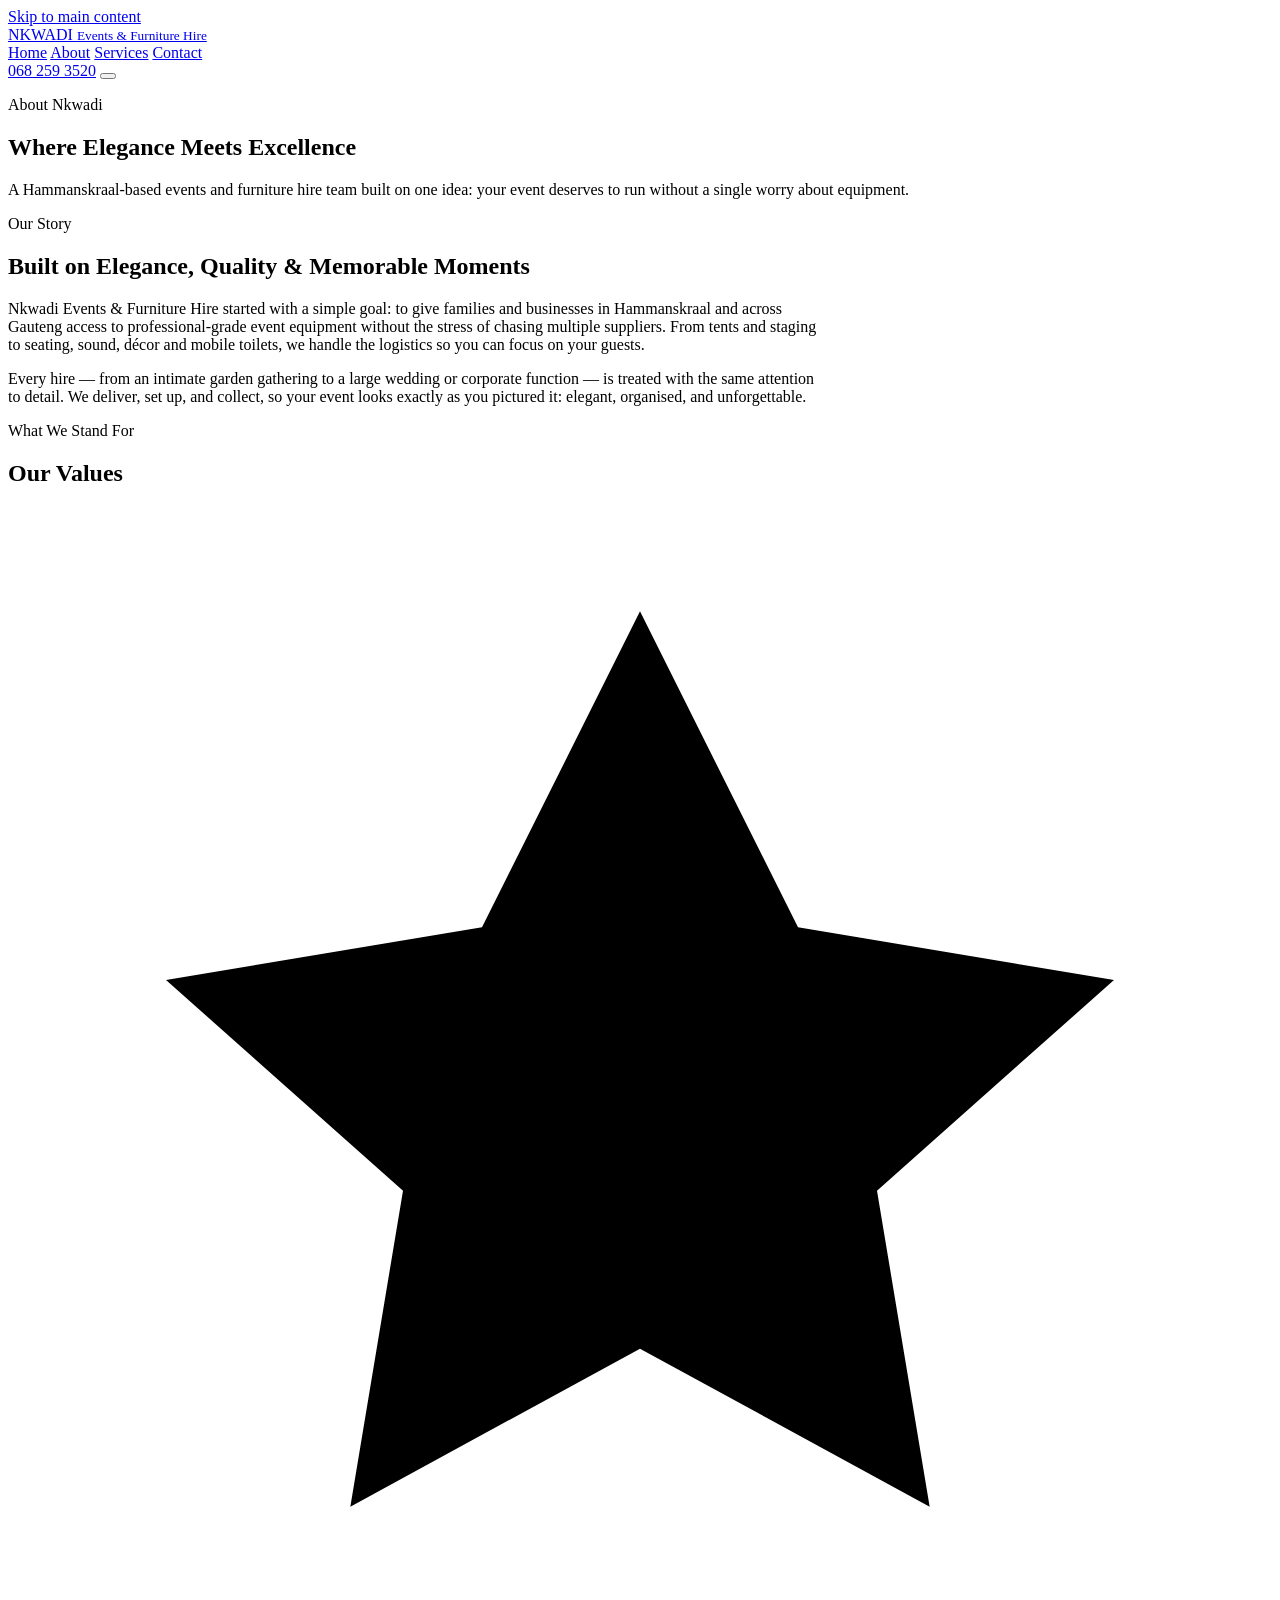
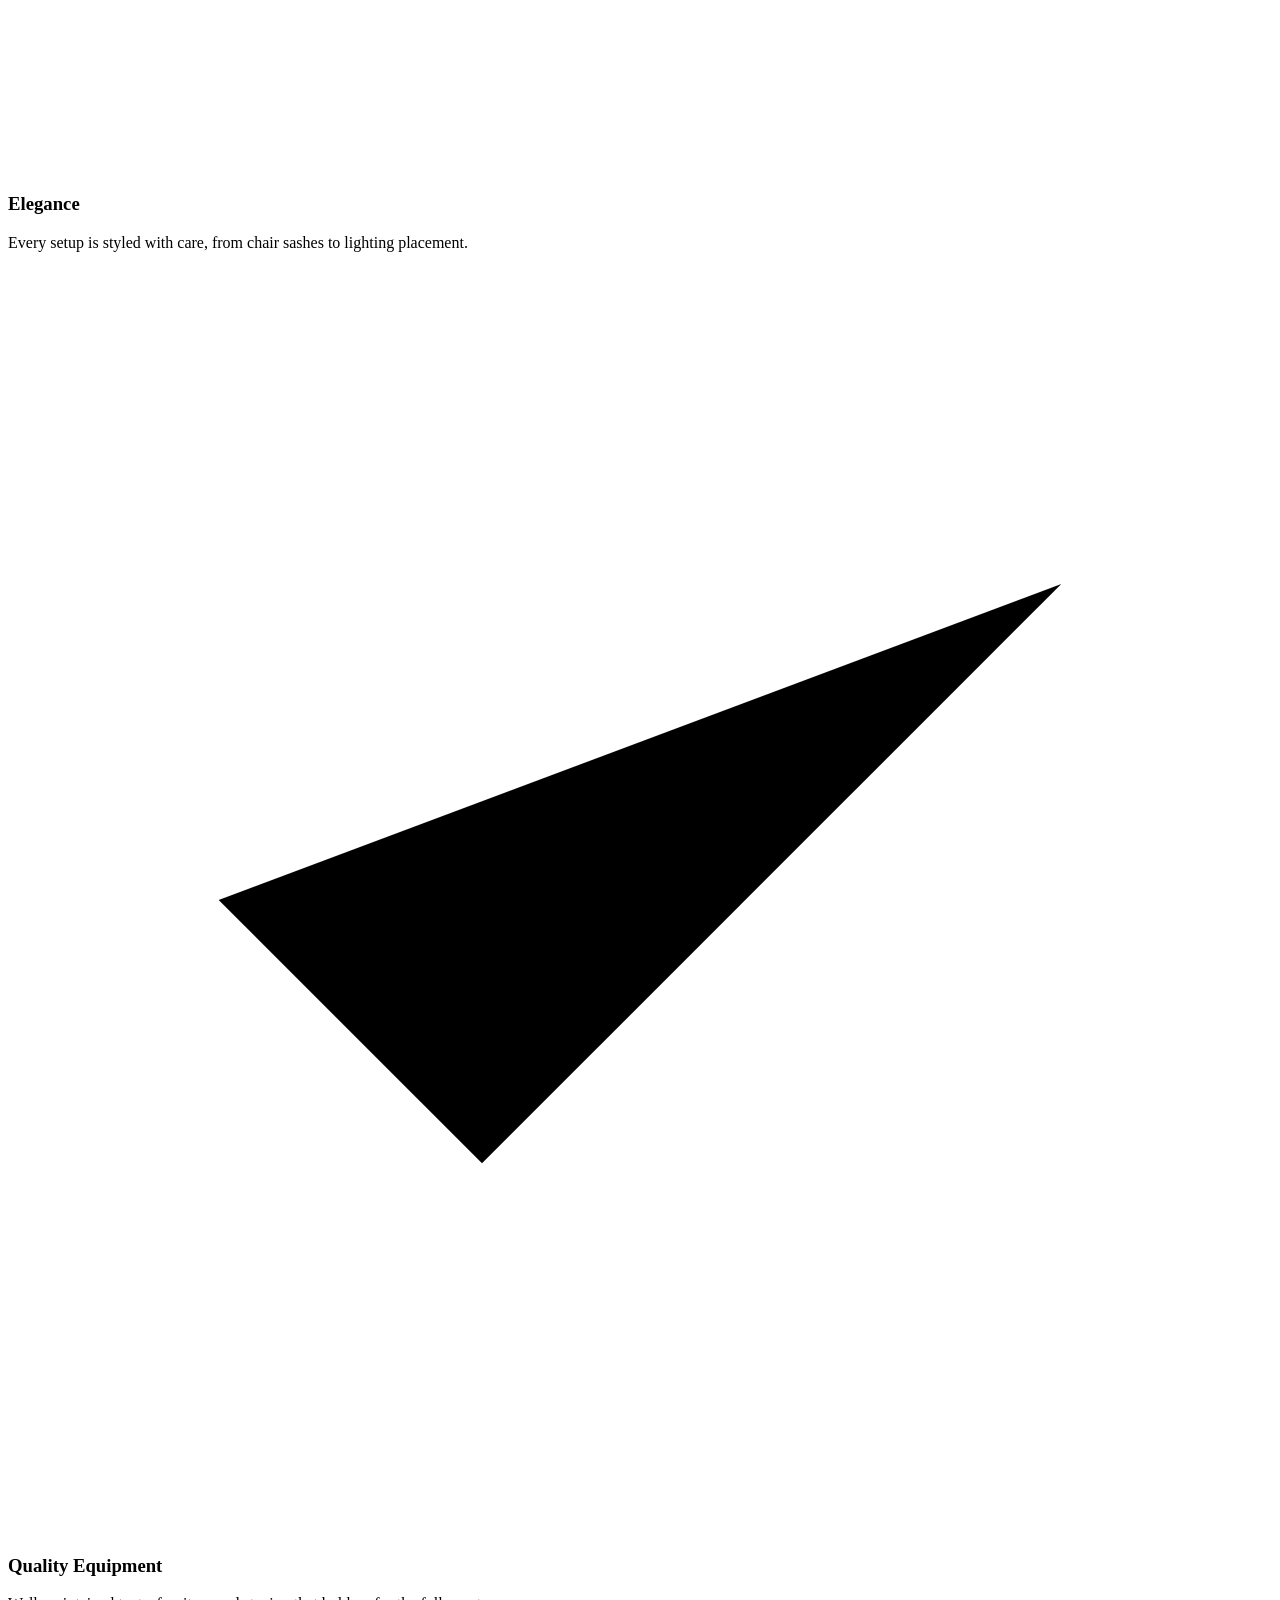
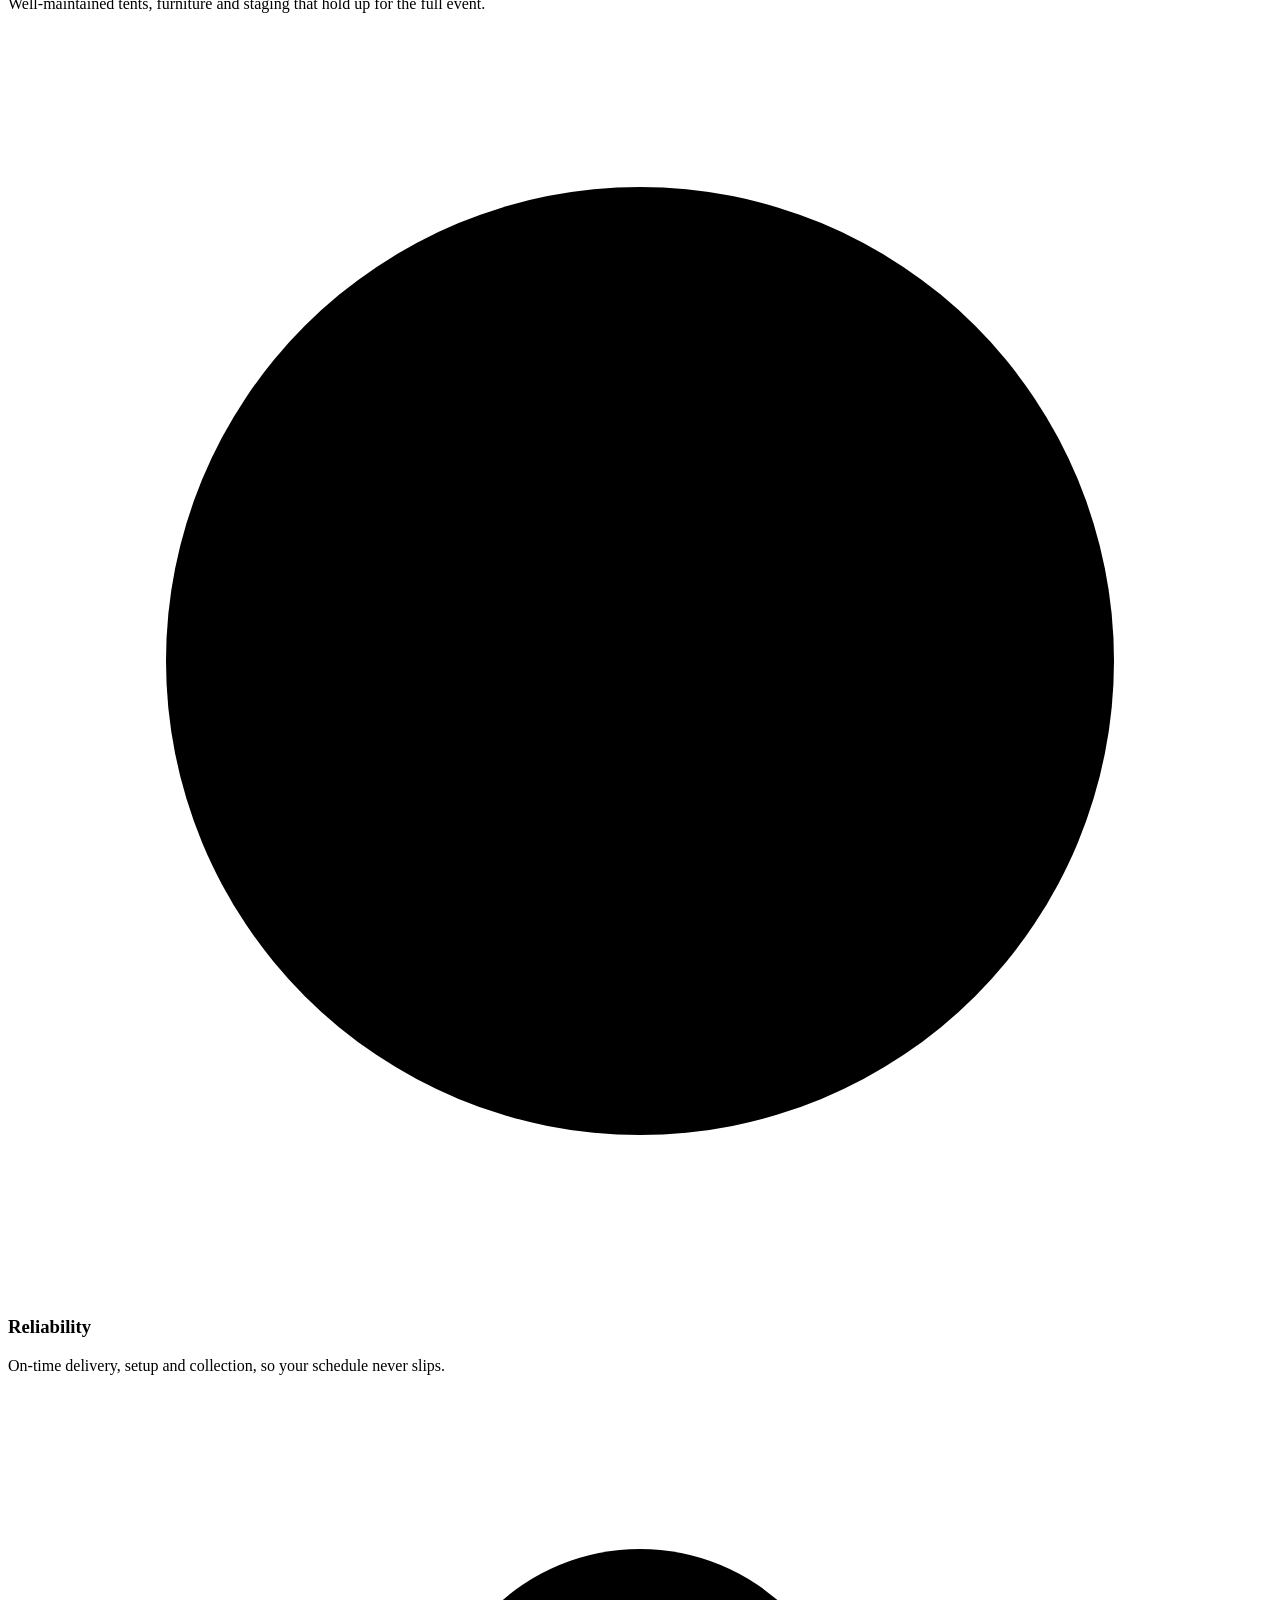
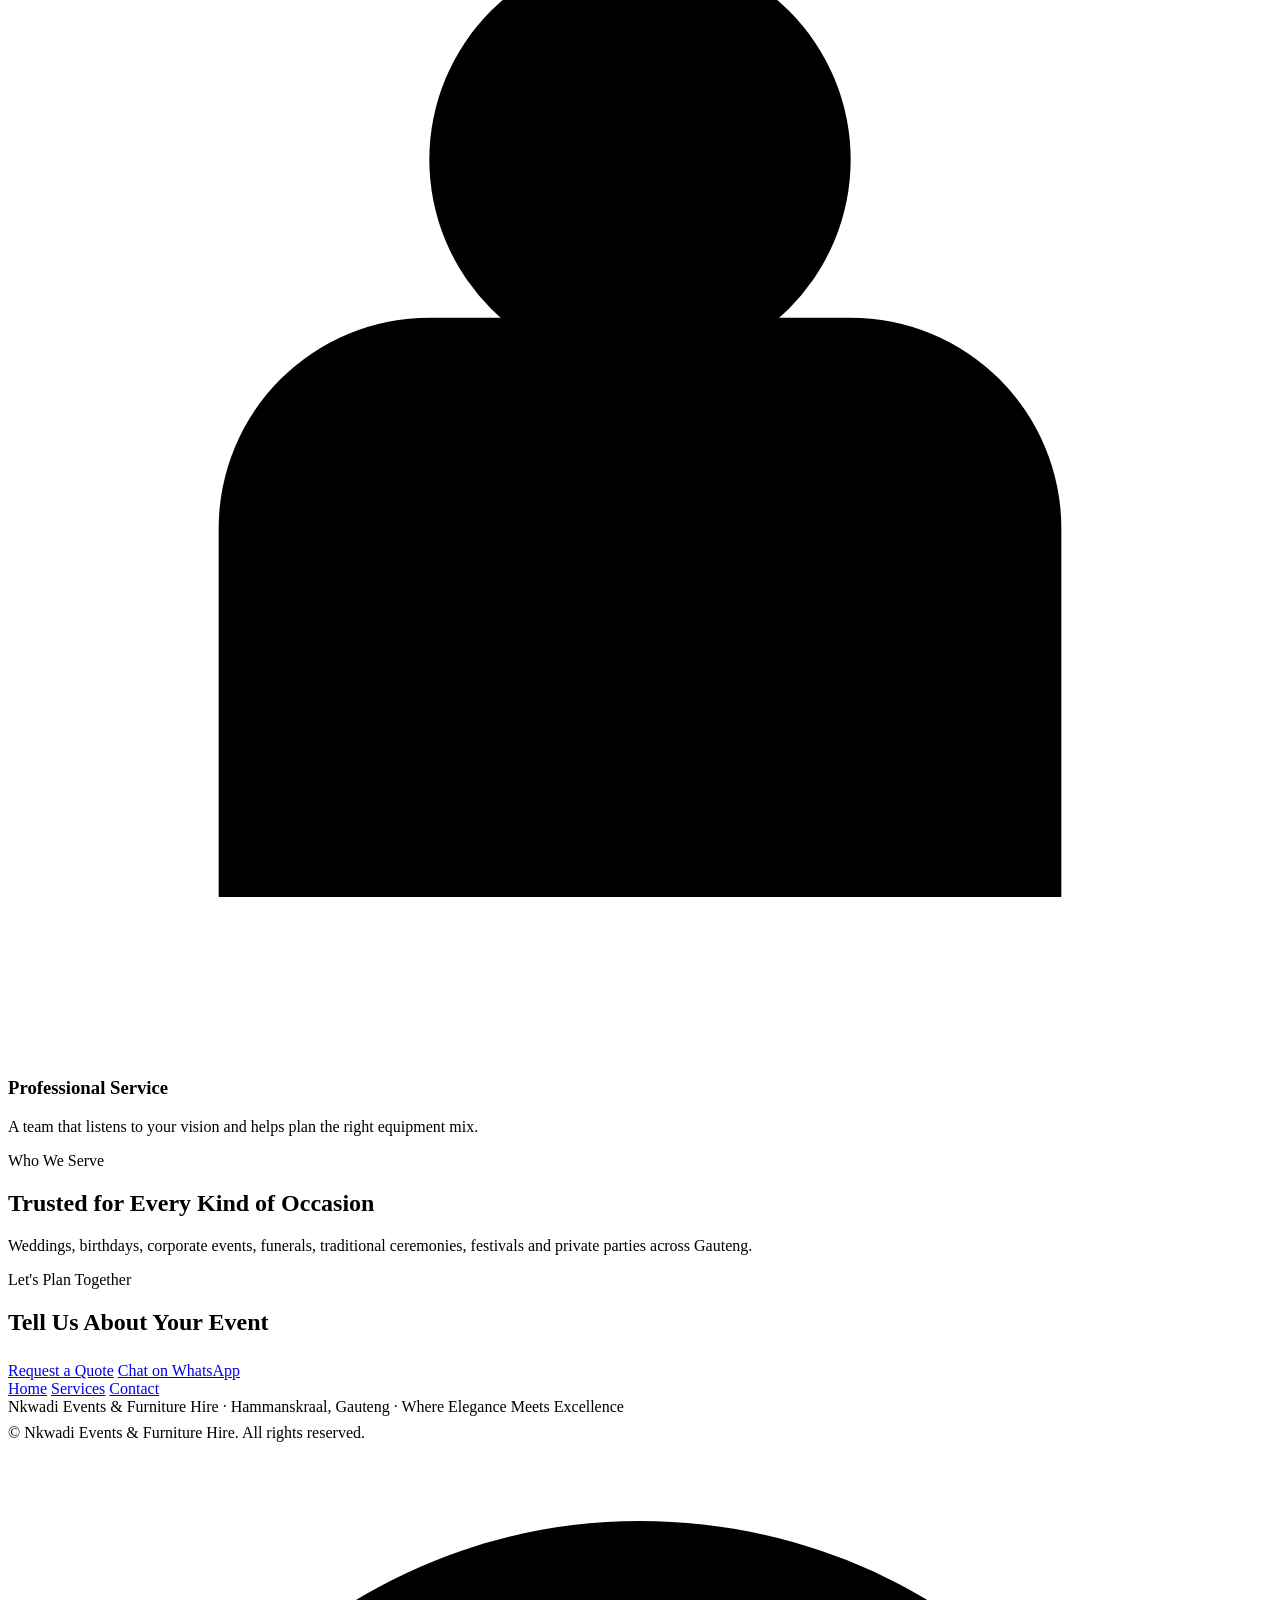
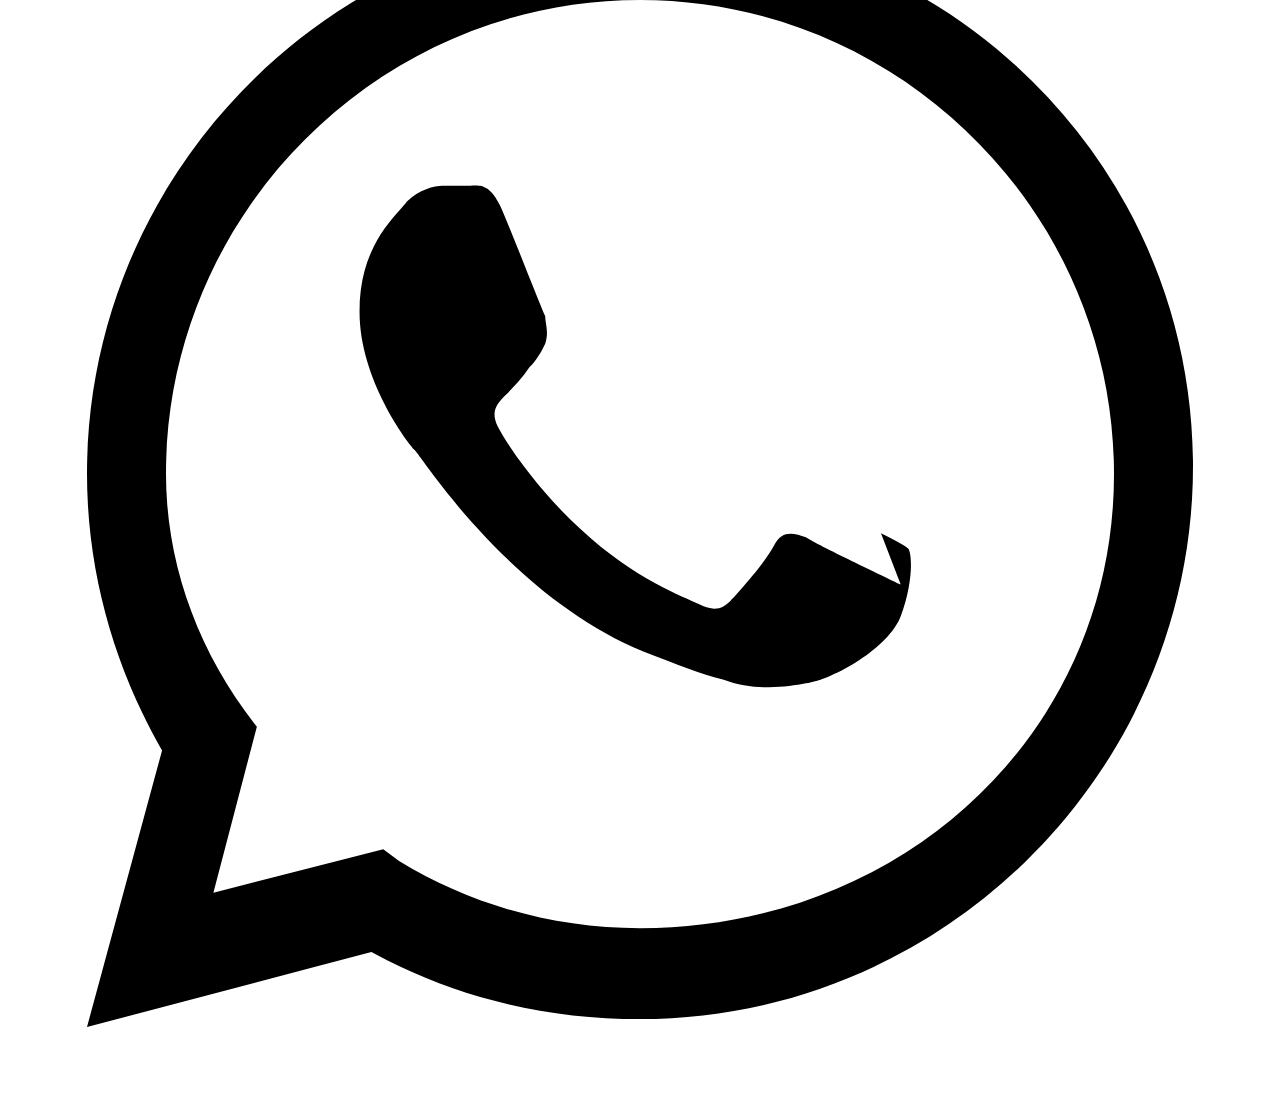
==== about.html @ ce7b0332 "Add files via upload" ====
<!DOCTYPE html>
<html lang="en">
<head>
<meta charset="UTF-8">
<meta name="viewport" content="width=device-width, initial-scale=1">

<title>About Nkwadi Events & Furniture Hire | Hammanskraal, Gauteng</title>
<meta name="description" content="Meet Nkwadi Events & Furniture Hire — a Hammanskraal-based team delivering professional event hire across Gauteng, built on elegance, quality and reliability.">
<meta name="robots" content="index, follow">
<link rel="canonical" href="https://www.nkwadieventshire.co.za/about.html">

<meta property="og:title" content="About Nkwadi Events & Furniture Hire">
<meta property="og:description" content="A Hammanskraal-based event hire team serving Gauteng with tents, furniture, décor and staging — built on elegance, quality and reliability.">
<meta property="og:type" content="website">
<meta property="og:url" content="https://www.nkwadieventshire.co.za/about.html">
<meta name="twitter:card" content="summary_large_image">

<link rel="preconnect" href="https://fonts.googleapis.com">
<link rel="preconnect" href="https://fonts.gstatic.com" crossorigin>
<link href="https://fonts.googleapis.com/css2?family=Cormorant+Garamond:ital,wght@0,400;0,500;0,600;1,500&family=Jost:wght@300;400;500;600&family=Tangerine:wght@700&display=swap" rel="stylesheet">
<link rel="stylesheet" href="assets/css/style.css">
</head>
<body>
<a href="#main" class="skip-link">Skip to main content</a>

<header class="site-header">
  <div class="nav wrap">
    <a href="index.html" class="brand">NKWADI <small>Events &amp; Furniture Hire</small></a>
    <nav class="links" aria-label="Primary">
      <a href="index.html">Home</a>
      <a href="about.html" aria-current="page">About</a>
      <a href="services.html">Services</a>
      <a href="contact.html">Contact</a>
    </nav>
    <div class="header-actions">
      <a class="call-btn" href="tel:+27682593520">068 259 3520</a>
      <button class="menu-toggle" aria-expanded="false" aria-label="Toggle menu"><span></span><span></span><span></span></button>
    </div>
  </div>
</header>

<main id="main">

  <section class="page-hero">
    <div class="wrap">
      <p class="eyebrow">About Nkwadi</p>
      <h1>Where Elegance Meets Excellence</h1>
      <p>A Hammanskraal-based events and furniture hire team built on one idea: your event deserves to run without a single worry about equipment.</p>
    </div>
  </section>

  <section class="reveal">
    <div class="wrap about-copy" style="max-width:820px;">
      <p class="eyebrow">Our Story</p>
      <h2>Built on Elegance, Quality &amp; Memorable Moments</h2>
      <p>Nkwadi Events &amp; Furniture Hire started with a simple goal: to give families and businesses in Hammanskraal and across Gauteng access to professional-grade event equipment without the stress of chasing multiple suppliers. From tents and staging to seating, sound, décor and mobile toilets, we handle the logistics so you can focus on your guests.</p>
      <p>Every hire — from an intimate garden gathering to a large wedding or corporate function — is treated with the same attention to detail. We deliver, set up, and collect, so your event looks exactly as you pictured it: elegant, organised, and unforgettable.</p>
    </div>
  </section>

  <section class="band-alt">
    <div class="wrap">
      <div class="section-head reveal">
        <p class="eyebrow">What We Stand For</p>
        <h2>Our Values</h2>
      </div>
      <div class="values-grid reveal stagger">
        <div class="value-card">
          <svg viewBox="0 0 24 24" aria-hidden="true"><path d="M12 2l3 6 6 1-4.5 4 1 6L12 16l-5.5 3 1-6L3 9l6-1z"/></svg>
          <h3>Elegance</h3>
          <p>Every setup is styled with care, from chair sashes to lighting placement.</p>
        </div>
        <div class="value-card">
          <svg viewBox="0 0 24 24" aria-hidden="true"><path d="M20 6L9 17l-5-5"/></svg>
          <h3>Quality Equipment</h3>
          <p>Well-maintained tents, furniture and staging that hold up for the full event.</p>
        </div>
        <div class="value-card">
          <svg viewBox="0 0 24 24" aria-hidden="true"><circle cx="12" cy="12" r="9"/><path d="M12 7v5l4 2"/></svg>
          <h3>Reliability</h3>
          <p>On-time delivery, setup and collection, so your schedule never slips.</p>
        </div>
        <div class="value-card">
          <svg viewBox="0 0 24 24" aria-hidden="true"><path d="M4 21v-7a4 4 0 014-4h8a4 4 0 014 4v7"/><circle cx="12" cy="7" r="4"/></svg>
          <h3>Professional Service</h3>
          <p>A team that listens to your vision and helps plan the right equipment mix.</p>
        </div>
      </div>
    </div>
  </section>

  <section id="occasions">
    <div class="wrap">
      <div class="section-head reveal">
        <p class="eyebrow">Who We Serve</p>
        <h2>Trusted for Every Kind of Occasion</h2>
        <p>Weddings, birthdays, corporate events, funerals, traditional ceremonies, festivals and private parties across Gauteng.</p>
      </div>
    </div>
  </section>

  <section class="cta reveal">
    <div class="wrap">
      <p class="script">Let's Plan Together</p>
      <h2>Tell Us About Your Event</h2>
      <div class="hero-ctas" style="margin-top:26px;">
        <a class="btn-primary" href="contact.html">Request a Quote</a>
        <a class="btn-ghost" data-whatsapp-quick href="#" role="button">Chat on WhatsApp</a>
      </div>
    </div>
  </section>

</main>

<footer class="site-footer">
  <div class="foot-links">
    <a href="index.html">Home</a>
    <a href="services.html">Services</a>
    <a href="contact.html">Contact</a>
  </div>
  <div>Nkwadi Events &amp; Furniture Hire · Hammanskraal, Gauteng · Where Elegance Meets Excellence</div>
  <div style="margin-top:8px;">© <span data-year></span> Nkwadi Events &amp; Furniture Hire. All rights reserved.</div>
</footer>

<a class="whatsapp-float" href="#" role="button" data-whatsapp-quick aria-label="Book on WhatsApp">
  <svg viewBox="0 0 32 32" aria-hidden="true"><path d="M16 2C8.3 2 2 8.3 2 16c0 2.5.7 4.9 1.9 7L2 30l7.2-1.9c2 1.1 4.3 1.7 6.8 1.7 7.7 0 14-6.3 14-14S23.7 2 16 2zm0 25.5c-2.2 0-4.3-.6-6.1-1.7l-.4-.3-4.3 1.1 1.1-4.2-.3-.4C4.7 20.2 4 18.1 4 16 4 9.4 9.4 4 16 4s12 5.4 12 12-5.4 11.5-12 11.5zm6.6-8.7c-.4-.2-2.1-1-2.4-1.2-.3-.1-.6-.2-.8.2-.2.4-.9 1.2-1.1 1.4-.2.2-.4.3-.8.1-.4-.2-1.6-.6-3-1.9-1.1-1-1.9-2.2-2.1-2.6-.2-.4 0-.6.2-.8.2-.2.4-.4.6-.7.2-.2.3-.4.4-.6.1-.3 0-.5 0-.7-.1-.2-.8-2-1.1-2.7-.3-.7-.6-.6-.8-.6h-.7c-.2 0-.6.1-.9.4-.3.4-1.2 1.1-1.2 2.8s1.2 3.3 1.4 3.5c.2.2 2.4 3.7 5.8 5.1.8.3 1.5.6 2 .7.8.3 1.6.2 2.1.1.7-.1 2.1-.9 2.4-1.7.3-.8.3-1.5.2-1.7-.1-.1-.3-.2-.7-.4z"/></svg>
</a>

<script src="assets/js/main.js" defer></script>
</body>
</html>
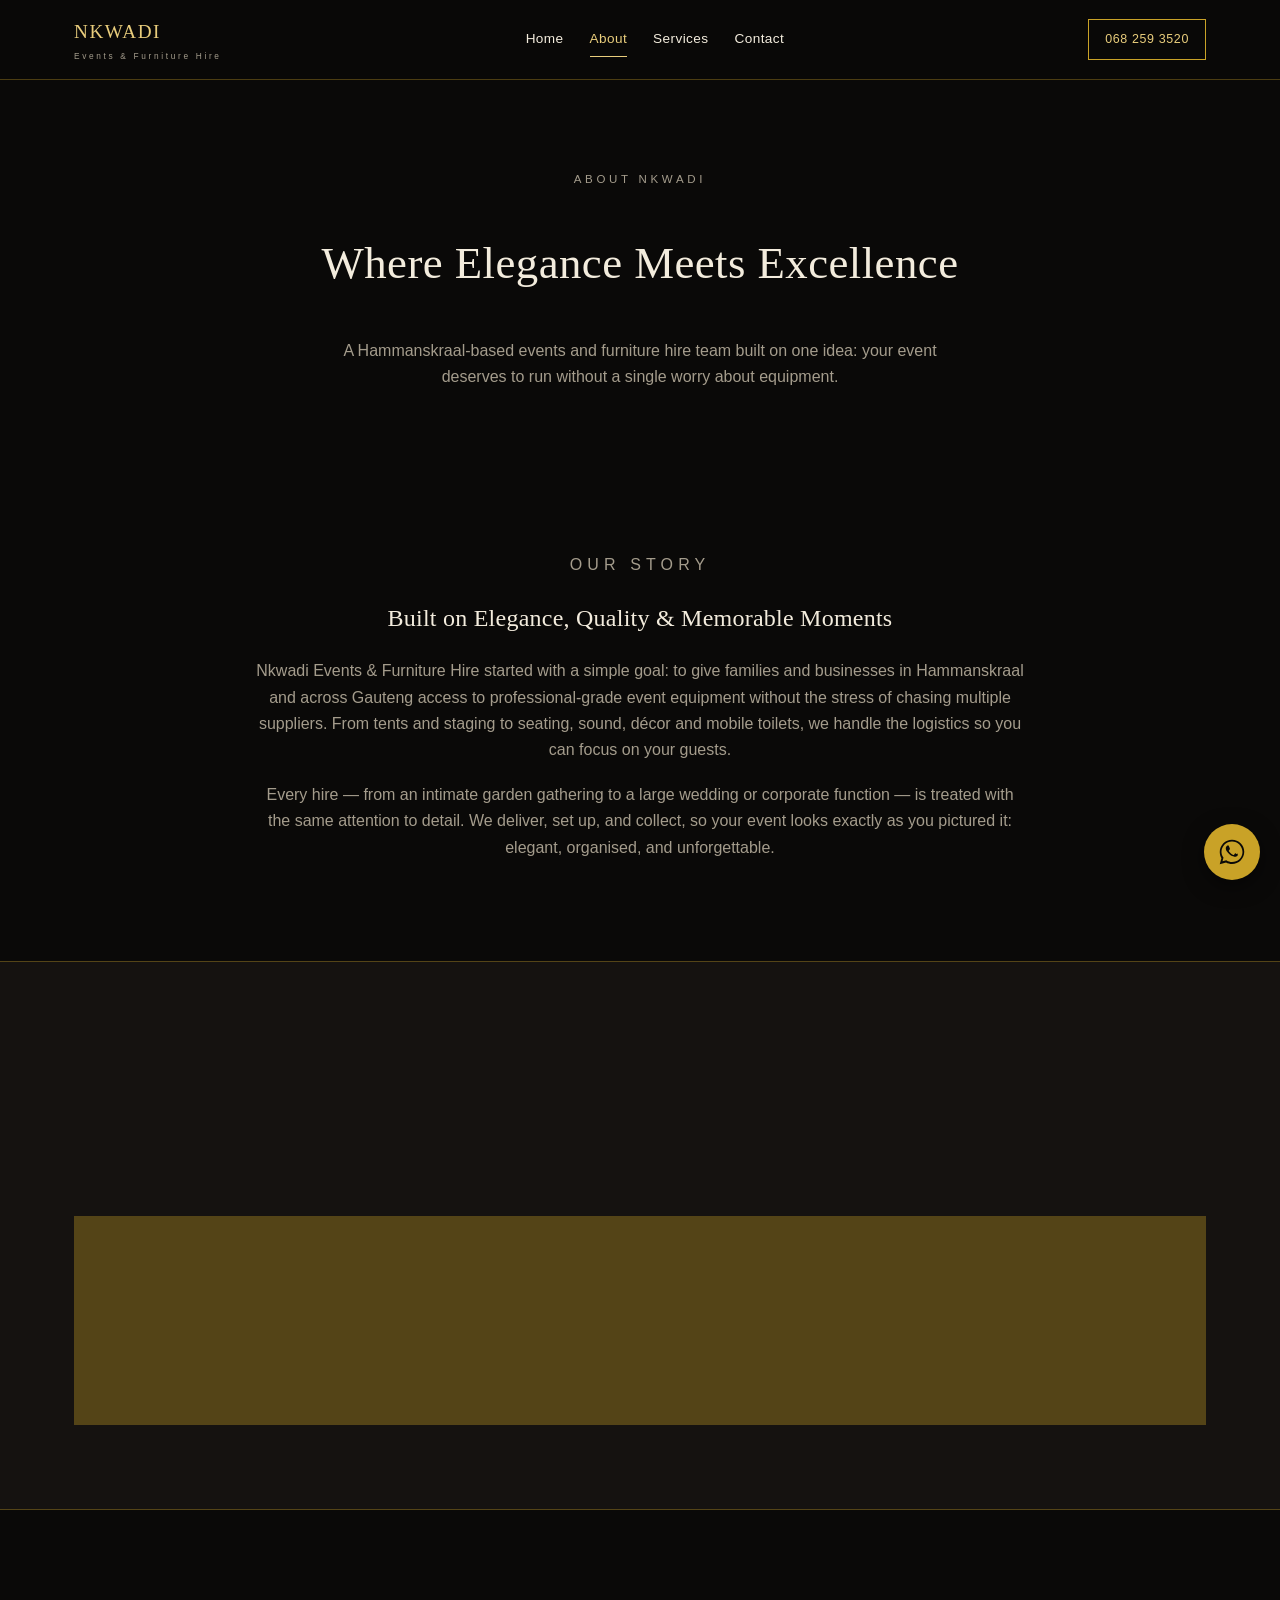
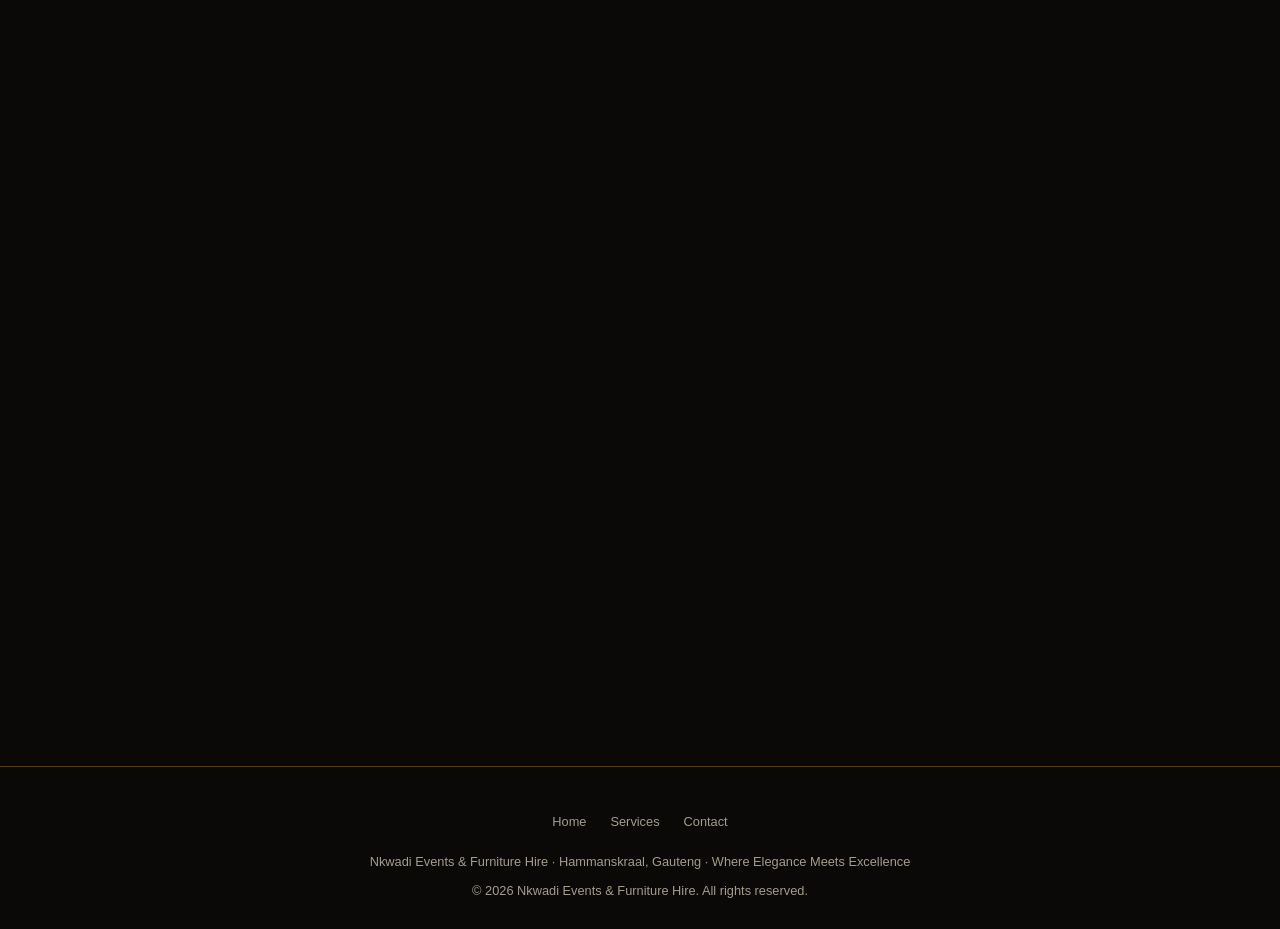
==== commit 1ac400ce: "Add files via upload" ====
--- a/about.html
+++ b/about.html
@@ -18,7 +18,7 @@
 <link rel="preconnect" href="https://fonts.googleapis.com">
 <link rel="preconnect" href="https://fonts.gstatic.com" crossorigin>
 <link href="https://fonts.googleapis.com/css2?family=Cormorant+Garamond:ital,wght@0,400;0,500;0,600;1,500&family=Jost:wght@300;400;500;600&family=Tangerine:wght@700&display=swap" rel="stylesheet">
-<link rel="stylesheet" href="assets/css/style.css">
+<link rel="stylesheet" href="style.css">
 </head>
 <body>
 <a href="#main" class="skip-link">Skip to main content</a>
@@ -126,6 +126,6 @@
   <svg viewBox="0 0 32 32" aria-hidden="true"><path d="M16 2C8.3 2 2 8.3 2 16c0 2.5.7 4.9 1.9 7L2 30l7.2-1.9c2 1.1 4.3 1.7 6.8 1.7 7.7 0 14-6.3 14-14S23.7 2 16 2zm0 25.5c-2.2 0-4.3-.6-6.1-1.7l-.4-.3-4.3 1.1 1.1-4.2-.3-.4C4.7 20.2 4 18.1 4 16 4 9.4 9.4 4 16 4s12 5.4 12 12-5.4 11.5-12 11.5zm6.6-8.7c-.4-.2-2.1-1-2.4-1.2-.3-.1-.6-.2-.8.2-.2.4-.9 1.2-1.1 1.4-.2.2-.4.3-.8.1-.4-.2-1.6-.6-3-1.9-1.1-1-1.9-2.2-2.1-2.6-.2-.4 0-.6.2-.8.2-.2.4-.4.6-.7.2-.2.3-.4.4-.6.1-.3 0-.5 0-.7-.1-.2-.8-2-1.1-2.7-.3-.7-.6-.6-.8-.6h-.7c-.2 0-.6.1-.9.4-.3.4-1.2 1.1-1.2 2.8s1.2 3.3 1.4 3.5c.2.2 2.4 3.7 5.8 5.1.8.3 1.5.6 2 .7.8.3 1.6.2 2.1.1.7-.1 2.1-.9 2.4-1.7.3-.8.3-1.5.2-1.7-.1-.1-.3-.2-.7-.4z"/></svg>
 </a>
 
-<script src="assets/js/main.js" defer></script>
+<script src="main.js" defer></script>
 </body>
 </html>
--- a/style.css
+++ b/style.css
@@ -0,0 +1,382 @@
+/* =========================================================
+   Nkwadi Events & Furniture Hire — shared stylesheet
+   ========================================================= */
+:root{
+  --black:#0a0908;
+  --black-2:#151210;
+  --black-3:#1e1a16;
+  --gold:#c9a227;
+  --gold-bright:#e9cd7c;
+  --gold-dim:#8a712a;
+  --ivory:#f3ecdd;
+  --grey:#a49c8c;
+  --hairline: rgba(201,162,39,0.35);
+  --radius:2px;
+  --speed:0.25s;
+}
+
+*,*::before,*::after{box-sizing:border-box;}
+html{scroll-behavior:smooth;}
+body{
+  margin:0;
+  background:var(--black);
+  color:var(--ivory);
+  font-family:'Jost', Arial, sans-serif;
+  font-weight:300;
+  line-height:1.65;
+  -webkit-font-smoothing:antialiased;
+}
+h1,h2,h3,.script{
+  font-family:'Cormorant Garamond', Georgia, serif;
+  font-weight:500;
+  letter-spacing:0.01em;
+}
+.script{
+  font-family:'Tangerine', cursive;
+  font-weight:700;
+  color:var(--gold-bright);
+  line-height:1;
+}
+img,svg{max-width:100%; display:block;}
+a{color:inherit; text-decoration:none;}
+button{font-family:inherit;}
+ul{list-style:none; margin:0; padding:0;}
+
+/* Accessibility */
+.skip-link{
+  position:absolute; left:-999px; top:auto;
+  background:var(--gold); color:var(--black);
+  padding:10px 16px; z-index:200; font-size:0.85rem;
+}
+.skip-link:focus{
+  left:16px; top:16px;
+}
+a:focus-visible, button:focus-visible, input:focus-visible, textarea:focus-visible, select:focus-visible{
+  outline:2px solid var(--gold-bright);
+  outline-offset:3px;
+}
+@media (prefers-reduced-motion: reduce){
+  *{animation-duration:0.001ms !important; animation-iteration-count:1 !important; transition-duration:0.001ms !important; scroll-behavior:auto !important;}
+}
+
+.wrap{max-width:1180px; margin:0 auto; padding:0 24px;}
+.eyebrow{
+  font-size:0.72rem; letter-spacing:0.32em; text-transform:uppercase;
+  color:var(--gold); font-weight:500;
+}
+.divider{width:60px; height:1px; background:var(--gold); margin:18px 0;}
+.divider.center{margin:18px auto;}
+
+/* Scroll reveal */
+.reveal{opacity:0; transform:translateY(18px); transition:opacity 0.7s ease, transform 0.7s ease;}
+.reveal.is-visible{opacity:1; transform:translateY(0);}
+
+/* Staggered children reveal (service/occasion/value grids) */
+.stagger > *{opacity:0; transform:translateY(14px); transition:opacity 0.5s ease, transform 0.5s ease;}
+.stagger.is-visible > *{opacity:1; transform:translateY(0);}
+.stagger.is-visible > *:nth-child(1){transition-delay:0.04s;}
+.stagger.is-visible > *:nth-child(2){transition-delay:0.09s;}
+.stagger.is-visible > *:nth-child(3){transition-delay:0.14s;}
+.stagger.is-visible > *:nth-child(4){transition-delay:0.19s;}
+.stagger.is-visible > *:nth-child(5){transition-delay:0.24s;}
+.stagger.is-visible > *:nth-child(6){transition-delay:0.29s;}
+.stagger.is-visible > *:nth-child(7){transition-delay:0.34s;}
+.stagger.is-visible > *:nth-child(8){transition-delay:0.39s;}
+.stagger.is-visible > *:nth-child(9){transition-delay:0.44s;}
+.stagger.is-visible > *:nth-child(10){transition-delay:0.49s;}
+.stagger.is-visible > *:nth-child(11){transition-delay:0.54s;}
+.stagger.is-visible > *:nth-child(12){transition-delay:0.59s;}
+.stagger.is-visible > *:nth-child(13){transition-delay:0.64s;}
+.stagger.is-visible > *:nth-child(14){transition-delay:0.69s;}
+.stagger.is-visible > *:nth-child(15){transition-delay:0.74s;}
+.stagger.is-visible > *:nth-child(16){transition-delay:0.79s;}
+.stagger.is-visible > *:nth-child(17){transition-delay:0.84s;}
+.stagger.is-visible > *:nth-child(18){transition-delay:0.89s;}
+
+/* Hero entrance animation (plays on page load, not on scroll) */
+@keyframes fadeInUp{ from{opacity:0; transform:translateY(22px);} to{opacity:1; transform:translateY(0);} }
+.hero .emblem, .hero .eyebrow, .hero h1, .hero p.lead, .hero .script-line, .hero .hero-ctas{
+  opacity:0; animation:fadeInUp 0.8s ease forwards;
+}
+.hero .emblem{animation-delay:0.05s;}
+.hero .eyebrow{animation-delay:0.18s;}
+.hero h1{animation-delay:0.3s;}
+.hero p.lead{animation-delay:0.44s;}
+.hero .script-line{animation-delay:0.56s;}
+.hero .hero-ctas{animation-delay:0.68s;}
+.page-hero .eyebrow, .page-hero h1, .page-hero p{
+  opacity:0; animation:fadeInUp 0.8s ease forwards;
+}
+.page-hero .eyebrow{animation-delay:0.05s;}
+.page-hero h1{animation-delay:0.16s;}
+.page-hero p{animation-delay:0.28s;}
+
+/* Icon circles with realistic emoji icons */
+.icon-circle{
+  width:54px; height:54px; border:1px solid var(--hairline); border-radius:50%;
+  display:flex; align-items:center; justify-content:center;
+  background:var(--black-3); margin-bottom:16px;
+  transition:border-color var(--speed), transform var(--speed);
+}
+.icon-emoji{
+  font-size:1.6rem; line-height:1; display:inline-block;
+  filter:drop-shadow(0 2px 5px rgba(0,0,0,0.45));
+  transition:transform var(--speed) ease;
+}
+.service-card:hover .icon-circle,
+.occasion:hover .icon-circle,
+.value-card:hover .icon-circle{
+  border-color:var(--gold); transform:translateY(-3px);
+}
+.service-card:hover .icon-emoji,
+.occasion:hover .icon-emoji,
+.value-card:hover .icon-emoji{
+  transform:scale(1.15) rotate(-4deg);
+}
+.occasion .icon-circle{margin:0 auto 14px;}
+
+@media (prefers-reduced-motion: reduce){
+  .hero .emblem, .hero .eyebrow, .hero h1, .hero p.lead, .hero .script-line, .hero .hero-ctas,
+  .page-hero .eyebrow, .page-hero h1, .page-hero p{
+    animation:none; opacity:1;
+  }
+}
+
+/* Emblem */
+.emblem{
+  width:88px; height:88px; margin:0 auto 18px;
+  border:1px solid var(--gold); border-radius:50%;
+  display:flex; align-items:center; justify-content:center;
+  position:relative;
+}
+.emblem::before{
+  content:""; position:absolute; inset:-8px;
+  border:1px solid var(--gold-dim); border-radius:50%;
+  animation:spin 40s linear infinite;
+}
+@keyframes spin{ to{ transform:rotate(360deg); } }
+.emblem svg{width:42px; height:42px;}
+
+/* ===== Header / Nav ===== */
+header.site-header{
+  position:sticky; top:0; z-index:100;
+  background:rgba(10,9,8,0.92);
+  backdrop-filter:blur(8px);
+  border-bottom:1px solid var(--hairline);
+}
+.nav{
+  display:flex; align-items:center; justify-content:space-between;
+  padding:16px 24px;
+}
+.brand{
+  font-family:'Cormorant Garamond', serif;
+  font-size:1.2rem; letter-spacing:0.08em; color:var(--gold-bright);
+}
+.brand small{
+  display:block; font-family:'Jost', sans-serif;
+  font-size:0.52rem; letter-spacing:0.32em; color:var(--grey); margin-top:2px;
+}
+nav.links{display:flex; gap:26px; font-size:0.85rem; letter-spacing:0.03em;}
+nav.links a{position:relative; padding:4px 0;}
+nav.links a::after{
+  content:""; position:absolute; left:0; right:100%; bottom:-2px; height:1px;
+  background:var(--gold-bright); transition:right var(--speed) ease;
+}
+nav.links a:hover::after, nav.links a[aria-current="page"]::after{right:0;}
+nav.links a[aria-current="page"]{color:var(--gold-bright);}
+.header-actions{display:flex; align-items:center; gap:14px;}
+.call-btn{
+  border:1px solid var(--gold); padding:9px 16px;
+  font-size:0.78rem; letter-spacing:0.05em; color:var(--gold-bright);
+  white-space:nowrap; transition:background var(--speed), color var(--speed);
+}
+.call-btn:hover{background:var(--gold); color:var(--black);}
+
+.menu-toggle{
+  display:none; flex-direction:column; gap:5px;
+  background:none; border:none; cursor:pointer; padding:6px;
+}
+.menu-toggle span{width:24px; height:1.5px; background:var(--gold-bright); transition:transform var(--speed), opacity var(--speed);}
+.menu-toggle[aria-expanded="true"] span:nth-child(1){transform:translateY(6.5px) rotate(45deg);}
+.menu-toggle[aria-expanded="true"] span:nth-child(2){opacity:0;}
+.menu-toggle[aria-expanded="true"] span:nth-child(3){transform:translateY(-6.5px) rotate(-45deg);}
+
+@media (max-width:860px){
+  nav.links{
+    position:fixed; inset:65px 0 0 0; height:0; overflow:hidden;
+    flex-direction:column; align-items:center; justify-content:center;
+    gap:30px; background:var(--black); font-size:1.1rem;
+    transition:height var(--speed) ease;
+  }
+  nav.links.open{height:calc(100vh - 65px);}
+  .menu-toggle{display:flex;}
+  .call-btn{display:none;}
+}
+
+/* ===== Hero ===== */
+.hero{
+  position:relative; padding:96px 24px 84px; text-align:center; overflow:hidden;
+  background:radial-gradient(ellipse at 50% -10%, rgba(201,162,39,0.14), transparent 60%), var(--black);
+}
+.hero h1{
+  font-size:clamp(2rem, 6vw, 3.4rem); color:var(--ivory);
+  max-width:820px; margin:14px auto 6px;
+}
+.hero h1 em{font-style:normal; color:var(--gold-bright);}
+.hero p.lead{max-width:560px; margin:18px auto 0; color:var(--grey); font-size:1.02rem;}
+.hero .script-line{font-size:2.5rem; margin-top:20px;}
+.hero-ctas{display:flex; gap:16px; justify-content:center; flex-wrap:wrap; margin-top:32px;}
+
+.page-hero{padding:76px 24px 60px; text-align:center;}
+.page-hero h1{font-size:clamp(2rem,5vw,2.8rem);}
+.page-hero p{color:var(--grey); max-width:600px; margin:14px auto 0;}
+
+.btn-primary{
+  background:var(--gold); color:var(--black); padding:14px 28px;
+  font-size:0.85rem; letter-spacing:0.08em; text-transform:uppercase; font-weight:500;
+  border:1px solid var(--gold); cursor:pointer; transition:background var(--speed), transform var(--speed);
+  display:inline-block;
+}
+.btn-primary:hover{background:var(--gold-bright); border-color:var(--gold-bright); transform:translateY(-2px);}
+.btn-ghost{
+  border:1px solid var(--gold-dim); color:var(--ivory); padding:14px 28px;
+  font-size:0.85rem; letter-spacing:0.08em; text-transform:uppercase;
+  transition:border-color var(--speed), transform var(--speed); display:inline-block;
+}
+.btn-ghost:hover{border-color:var(--gold); transform:translateY(-2px);}
+
+/* ===== Trust strip ===== */
+.trust-strip{border-top:1px solid var(--hairline); border-bottom:1px solid var(--hairline); background:var(--black-2);}
+.trust-strip .wrap{display:flex; flex-wrap:wrap; justify-content:center; gap:40px; padding:20px 24px;}
+.trust-item{display:flex; align-items:center; gap:10px; font-size:0.8rem; letter-spacing:0.04em; color:var(--grey);}
+.trust-item svg{width:18px; height:18px; stroke:var(--gold); fill:none; stroke-width:1.4;}
+
+/* ===== Sections ===== */
+section{padding:84px 0;}
+.section-head{text-align:center; max-width:640px; margin:0 auto 48px;}
+.section-head h2{font-size:clamp(1.7rem, 4vw, 2.4rem); color:var(--ivory); margin-top:10px;}
+.section-head p{color:var(--grey); margin-top:14px; font-size:0.98rem;}
+.band-alt{background:var(--black-2); border-top:1px solid var(--hairline); border-bottom:1px solid var(--hairline);}
+
+/* Services grid */
+.service-grid{
+  display:grid; grid-template-columns:repeat(auto-fit, minmax(230px, 1fr));
+  gap:1px; background:var(--hairline); border:1px solid var(--hairline);
+}
+.service-card{background:var(--black-2); padding:30px 26px; transition:background var(--speed);}
+.service-card:hover{background:var(--black-3);}
+.service-card svg{width:26px; height:26px; fill:none; stroke:var(--gold); stroke-width:1.4;}
+.service-card h3{font-size:1.06rem; color:var(--ivory); margin:16px 0 0; font-weight:600;}
+.service-card p{font-size:0.85rem; color:var(--grey); margin-top:8px;}
+
+/* Occasions */
+.occasions-grid{display:grid; grid-template-columns:repeat(auto-fit, minmax(150px,1fr)); gap:28px; text-align:center;}
+.occasion{padding:20px 10px;}
+.occasion svg{width:32px; height:32px; stroke:var(--gold); fill:none; stroke-width:1.3; margin:0 auto 14px;}
+.occasion span{font-size:0.85rem; letter-spacing:0.03em; color:var(--ivory);}
+
+/* About / values */
+.about-copy{max-width:760px; margin:0 auto; text-align:center;}
+.about-copy p{color:var(--grey); margin-top:18px; font-size:1rem;}
+.values-grid{display:grid; grid-template-columns:repeat(auto-fit,minmax(220px,1fr)); gap:1px; background:var(--hairline); border:1px solid var(--hairline); margin-top:52px;}
+.value-card{background:var(--black-2); padding:30px 26px; text-align:center;}
+.value-card svg{width:28px; height:28px; stroke:var(--gold); fill:none; stroke-width:1.3; margin:0 auto 14px;}
+.value-card h3{font-size:1.02rem; color:var(--ivory); font-weight:600;}
+.value-card p{font-size:0.85rem; color:var(--grey); margin-top:8px;}
+
+/* Gallery (illustrative categories, no photography) */
+.gallery-grid{display:grid; grid-template-columns:repeat(auto-fit,minmax(240px,1fr)); gap:22px;}
+.gallery-card{
+  border:1px solid var(--hairline); background:var(--black-2);
+  padding:26px 22px 24px; transition:transform var(--speed), border-color var(--speed);
+}
+.gallery-card:hover{transform:translateY(-4px); border-color:var(--gold);}
+.gallery-card .frame{
+  aspect-ratio:4/3; border:1px solid var(--hairline); display:flex; align-items:center; justify-content:center;
+  background:linear-gradient(160deg, var(--black-3), var(--black));
+  margin-bottom:16px; overflow:hidden;
+}
+.gallery-card img{width:52%; height:52%; object-fit:contain; opacity:0.9;}
+.gallery-card h3{font-size:1.02rem; color:var(--ivory); font-weight:600;}
+.gallery-card p{font-size:0.83rem; color:var(--grey); margin-top:6px;}
+
+/* FAQ */
+.faq-list{max-width:760px; margin:0 auto;}
+.faq-item{border-bottom:1px solid var(--hairline);}
+.faq-q{
+  width:100%; background:none; border:none; color:var(--gold-bright);
+  text-align:left; padding:20px 4px; font-family:'Cormorant Garamond',serif;
+  font-size:1.08rem; display:flex; justify-content:space-between; align-items:center; cursor:pointer;
+}
+.faq-q .icon{transition:transform var(--speed);}
+.faq-item[data-open="true"] .faq-q .icon{transform:rotate(45deg);}
+.faq-a{max-height:0; overflow:hidden; transition:max-height var(--speed) ease;}
+.faq-a p{color:var(--grey); font-size:0.92rem; padding:0 4px 20px;}
+
+/* CTA band */
+.cta{text-align:center; background:radial-gradient(ellipse at 50% 120%, rgba(201,162,39,0.16), transparent 60%), var(--black);}
+.cta .script{font-size:2.8rem;}
+.cta h2{font-size:clamp(1.5rem,4vw,2.1rem); margin-top:6px;}
+.contact-row{display:flex; flex-wrap:wrap; gap:14px; justify-content:center; align-items:center; margin-top:28px;}
+.phone-link{
+  font-size:1.2rem; color:var(--gold-bright); letter-spacing:0.02em;
+  border:1px solid var(--gold); padding:13px 24px; transition:background var(--speed), color var(--speed);
+}
+.phone-link:hover{background:var(--gold); color:var(--black);}
+.location-line{margin-top:20px; color:var(--grey); font-size:0.9rem; letter-spacing:0.03em;}
+.location-line svg{width:14px; height:14px; stroke:var(--gold); fill:none; vertical-align:-2px; margin-right:6px;}
+
+/* ===== Contact page / form ===== */
+.contact-layout{display:grid; grid-template-columns:1.1fr 0.9fr; gap:60px; align-items:start;}
+@media (max-width:900px){ .contact-layout{grid-template-columns:1fr;} }
+
+.form-card{border:1px solid var(--hairline); background:var(--black-2); padding:34px;}
+.form-row{display:grid; grid-template-columns:1fr 1fr; gap:18px;}
+@media (max-width:520px){ .form-row{grid-template-columns:1fr;} }
+.field{margin-bottom:18px;}
+.field label{display:block; font-size:0.78rem; letter-spacing:0.05em; text-transform:uppercase; color:var(--grey); margin-bottom:8px;}
+.field input, .field select, .field textarea{
+  width:100%; background:var(--black); border:1px solid var(--hairline); color:var(--ivory);
+  padding:12px 14px; font-family:'Jost', sans-serif; font-size:0.92rem; border-radius:var(--radius);
+  transition:border-color var(--speed);
+}
+.field input:focus, .field select:focus, .field textarea:focus{border-color:var(--gold); outline:none;}
+.field textarea{resize:vertical; min-height:100px;}
+fieldset{border:1px solid var(--hairline); padding:14px 16px 6px; margin-bottom:18px;}
+fieldset legend{font-size:0.78rem; letter-spacing:0.05em; text-transform:uppercase; color:var(--grey); padding:0 6px;}
+.checkbox-grid{display:grid; grid-template-columns:1fr 1fr; gap:8px 16px;}
+@media (max-width:520px){ .checkbox-grid{grid-template-columns:1fr;} }
+.checkbox-row{display:flex; align-items:center; gap:9px; font-size:0.86rem; color:var(--ivory); padding:6px 0;}
+.checkbox-row input{width:16px; height:16px; accent-color:var(--gold);}
+.form-note{font-size:0.78rem; color:var(--grey); margin-top:4px;}
+.form-status{margin-top:14px; font-size:0.85rem; min-height:1.2em;}
+.form-status.success{color:var(--gold-bright);}
+.form-status.error{color:#e08787;}
+
+.side-info{padding-top:8px;}
+.side-info h2{font-size:1.6rem; margin-bottom:16px;}
+.side-info ul{margin-top:20px;}
+.side-info li{display:flex; gap:12px; padding:12px 0; border-bottom:1px solid var(--hairline); font-size:0.92rem; color:var(--grey);}
+.side-info li svg{width:18px; height:18px; stroke:var(--gold); fill:none; flex-shrink:0; margin-top:2px;}
+.map-frame{margin-top:24px; border:1px solid var(--hairline); aspect-ratio:16/9; overflow:hidden;}
+.map-frame iframe{width:100%; height:100%; border:0; filter:grayscale(0.3) invert(0.92) contrast(0.9);}
+
+/* Floating WhatsApp button */
+.whatsapp-float{
+  position:fixed; right:20px; bottom:20px; z-index:150;
+  width:56px; height:56px; border-radius:50%;
+  background:var(--gold); display:flex; align-items:center; justify-content:center;
+  box-shadow:0 6px 20px rgba(0,0,0,0.5);
+  transition:transform var(--speed);
+}
+.whatsapp-float:hover{transform:scale(1.08);}
+.whatsapp-float svg{width:28px; height:28px; fill:var(--black);}
+
+/* Footer */
+footer.site-footer{border-top:1px solid var(--hairline); padding:44px 24px 28px; text-align:center; color:var(--grey); font-size:0.8rem;}
+.foot-links{display:flex; gap:24px; justify-content:center; margin-bottom:18px; flex-wrap:wrap;}
+.foot-links a:hover{color:var(--gold-bright);}
+
+/* Utility */
+.text-center{text-align:center;}
+.mt-lg{margin-top:52px;}
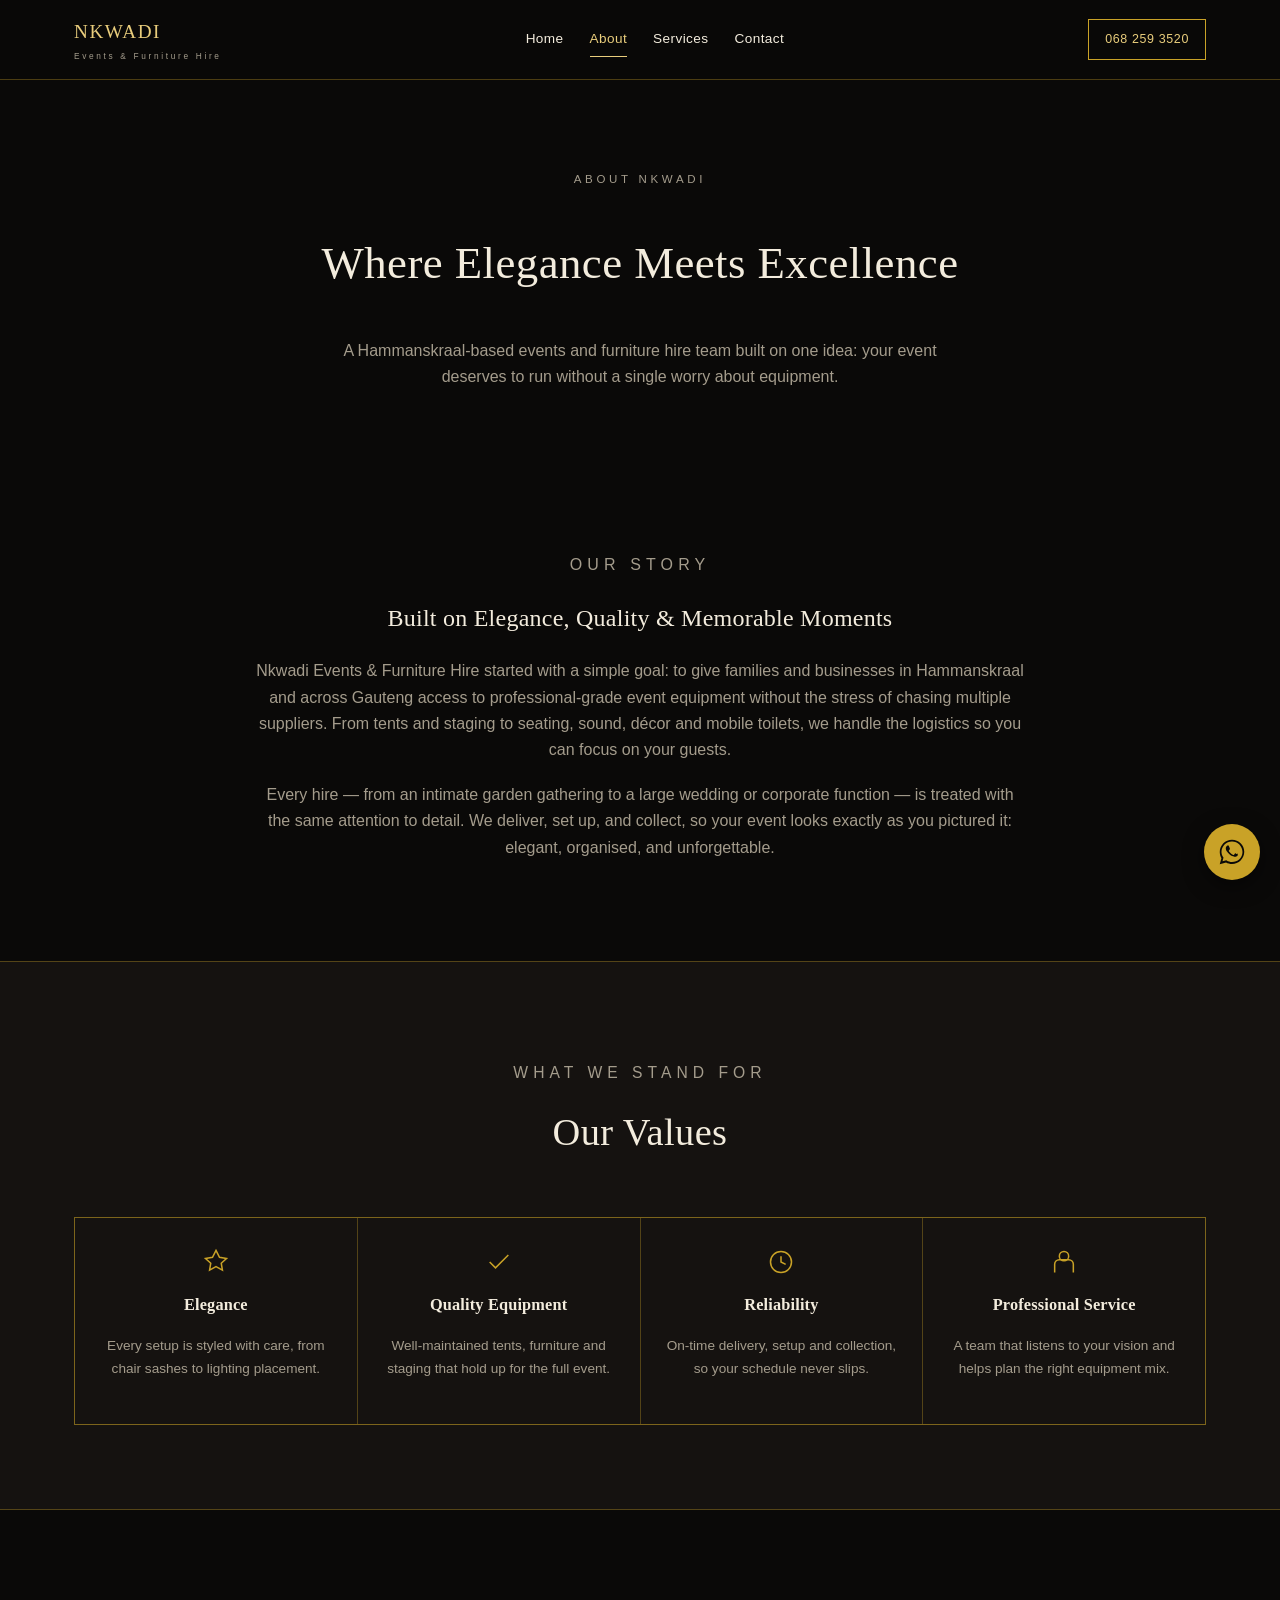
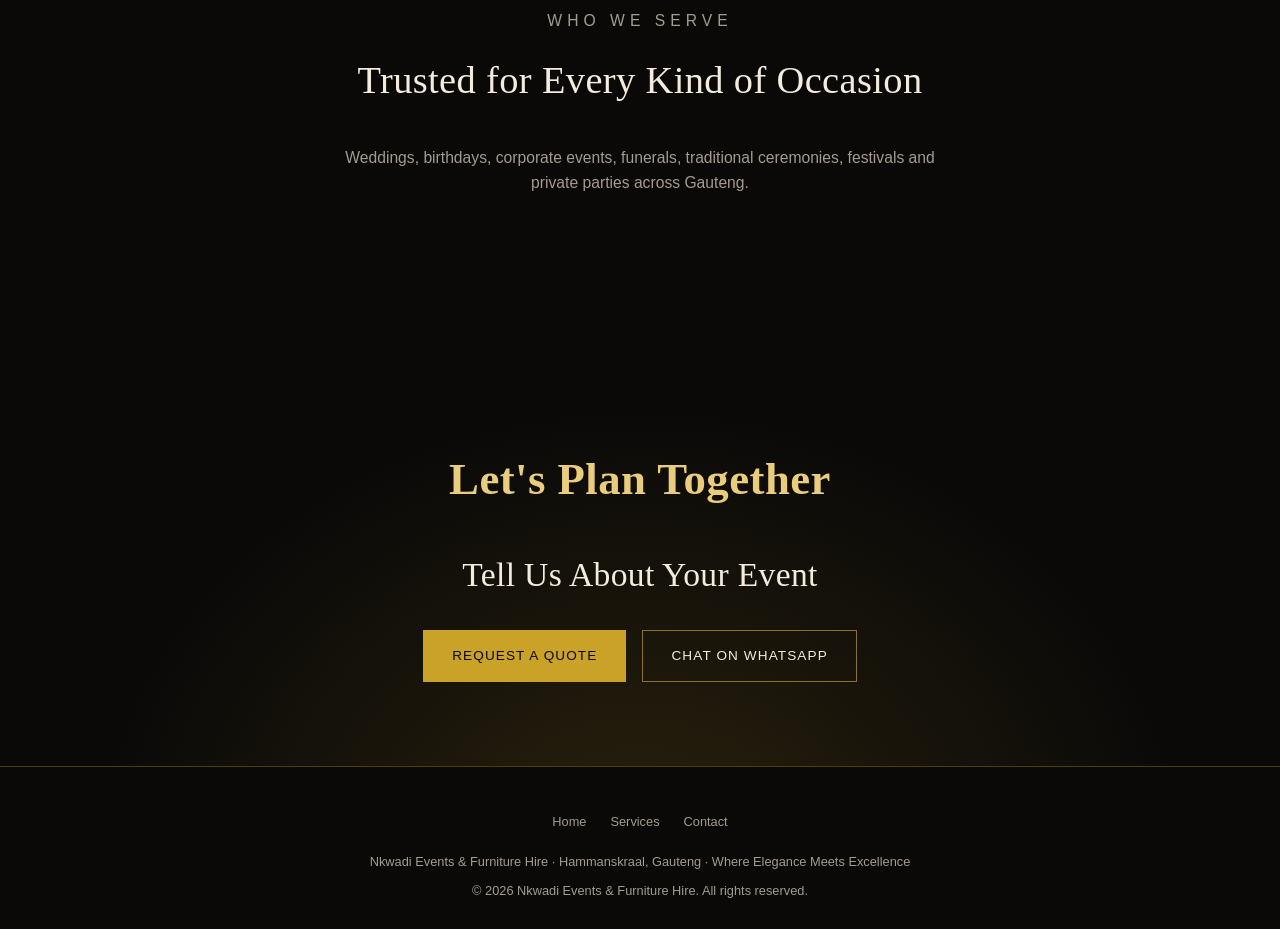
==== commit 050f8d5c: "Add files via upload" ====
--- a/about.html
+++ b/about.html
@@ -7,6 +7,7 @@
 <title>About Nkwadi Events & Furniture Hire | Hammanskraal, Gauteng</title>
 <meta name="description" content="Meet Nkwadi Events & Furniture Hire — a Hammanskraal-based team delivering professional event hire across Gauteng, built on elegance, quality and reliability.">
 <meta name="robots" content="index, follow">
+<link rel="icon" type="image/svg+xml" href="favicon.svg">
 <link rel="canonical" href="https://www.nkwadieventshire.co.za/about.html">
 
 <meta property="og:title" content="About Nkwadi Events & Furniture Hire">
